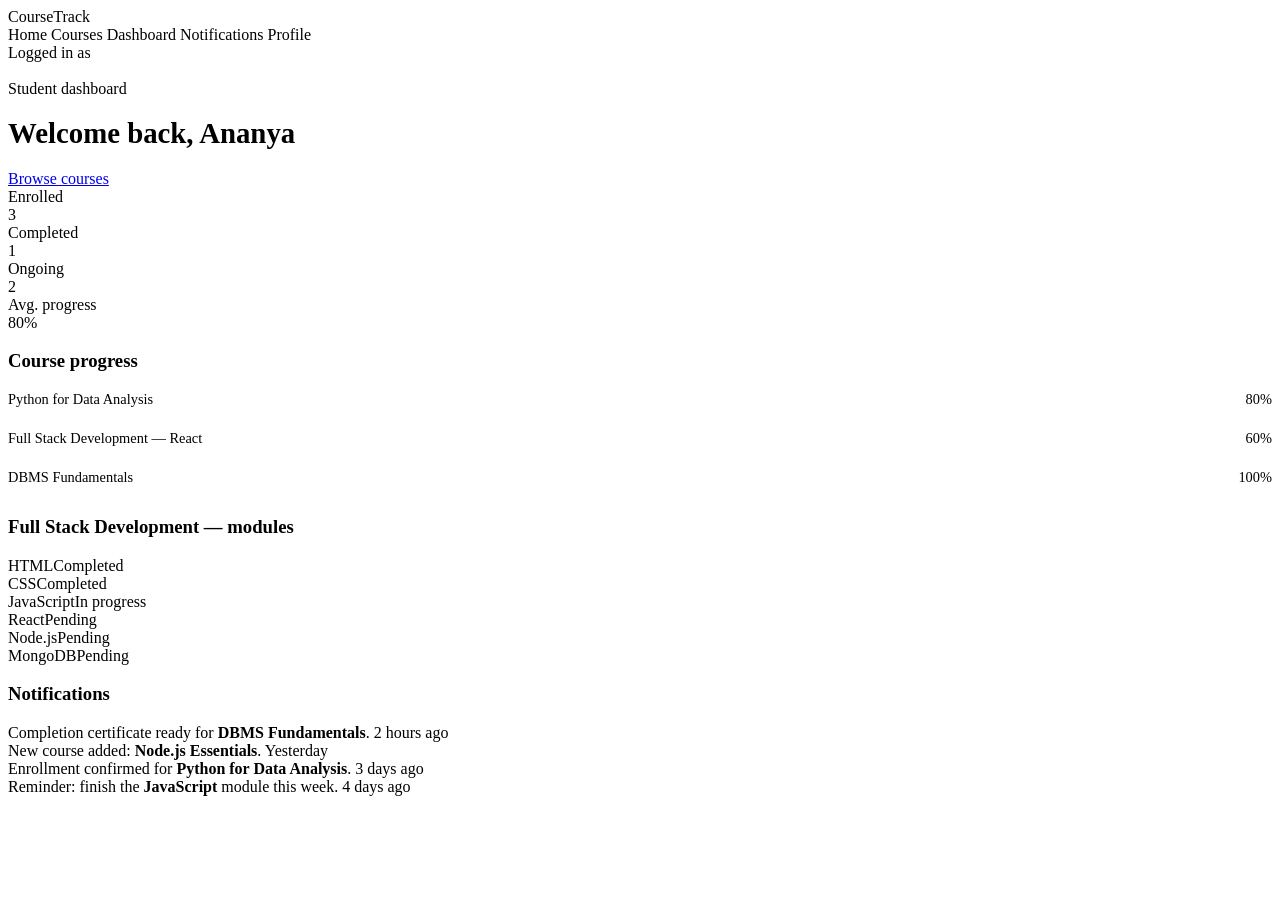
==== dashboard.html @ 97747bc8 "Add files via upload" ====
<!DOCTYPE html>
<html lang="en">
<head>
<meta charset="UTF-8">
<meta name="viewport" content="width=device-width, initial-scale=1.0">
<title>Dashboard — CourseTrack</title>
<link rel="stylesheet" href="css/style.css">
</head>
<body>

  <div class="shell">

    <aside class="sidenav">
      <div class="brand">Course<span>Track</span></div>
      <nav class="spine">
        <a class="done">Home</a>
        <a class="done">Courses</a>
        <a class="active">Dashboard</a>
        <a>Notifications</a>
        <a>Profile</a>
      </nav>
      <div class="side-foot">Logged in as<br><strong style="color:#fff;">Ananya Rao</strong></div>
    </aside>

    <main>
      <div class="dash-head">
        <div>
          <div class="eyebrow">Student dashboard</div>
          <h1 style="font-size:1.8rem;">Welcome back, Ananya</h1>
        </div>
        <a href="index.html" class="btn btn-amber">Browse courses</a>
      </div>

      <div class="stat-row">
        <div class="stat">
          <div class="label">Enrolled</div>
          <div class="value">3</div>
        </div>
        <div class="stat">
          <div class="label">Completed</div>
          <div class="value amber">1</div>
        </div>
        <div class="stat">
          <div class="label">Ongoing</div>
          <div class="value teal">2</div>
        </div>
        <div class="stat">
          <div class="label">Avg. progress</div>
          <div class="value">80%</div>
        </div>
      </div>

      <div class="dash-grid">

        <div class="panel">
          <h3>Course progress</h3>

          <div style="margin-bottom:22px;">
            <div style="display:flex; justify-content:space-between; font-size:.9rem;">
              <span>Python for Data Analysis</span><span class="mono">80%</span>
            </div>
            <div class="progress-track"><div class="progress-fill amber" style="width:80%;"></div></div>
          </div>

          <div style="margin-bottom:22px;">
            <div style="display:flex; justify-content:space-between; font-size:.9rem;">
              <span>Full Stack Development — React</span><span class="mono">60%</span>
            </div>
            <div class="progress-track"><div class="progress-fill" style="width:60%;"></div></div>
          </div>

          <div style="margin-bottom:10px;">
            <div style="display:flex; justify-content:space-between; font-size:.9rem;">
              <span>DBMS Fundamentals</span><span class="mono">100%</span>
            </div>
            <div class="progress-track"><div class="progress-fill amber" style="width:100%;"></div></div>
          </div>

          <h3 style="margin-top:30px;">Full Stack Development — modules</h3>
          <div class="module-row"><span class="m-dot done"></span><span class="m-name">HTML</span><span class="m-pct">Completed</span></div>
          <div class="module-row"><span class="m-dot done"></span><span class="m-name">CSS</span><span class="m-pct">Completed</span></div>
          <div class="module-row"><span class="m-dot active"></span><span class="m-name">JavaScript</span><span class="m-pct">In progress</span></div>
          <div class="module-row"><span class="m-dot"></span><span class="m-name">React</span><span class="m-pct">Pending</span></div>
          <div class="module-row"><span class="m-dot"></span><span class="m-name">Node.js</span><span class="m-pct">Pending</span></div>
          <div class="module-row"><span class="m-dot"></span><span class="m-name">MongoDB</span><span class="m-pct">Pending</span></div>
        </div>

        <div class="panel">
          <h3>Notifications</h3>
          <div class="notice-item">
            Completion certificate ready for <strong>DBMS Fundamentals</strong>.
            <span class="time">2 hours ago</span>
          </div>
          <div class="notice-item">
            New course added: <strong>Node.js Essentials</strong>.
            <span class="time">Yesterday</span>
          </div>
          <div class="notice-item">
            Enrollment confirmed for <strong>Python for Data Analysis</strong>.
            <span class="time">3 days ago</span>
          </div>
          <div class="notice-item">
            Reminder: finish the <strong>JavaScript</strong> module this week.
            <span class="time">4 days ago</span>
          </div>
        </div>

      </div>
    </main>

  </div>

</body>
</html>
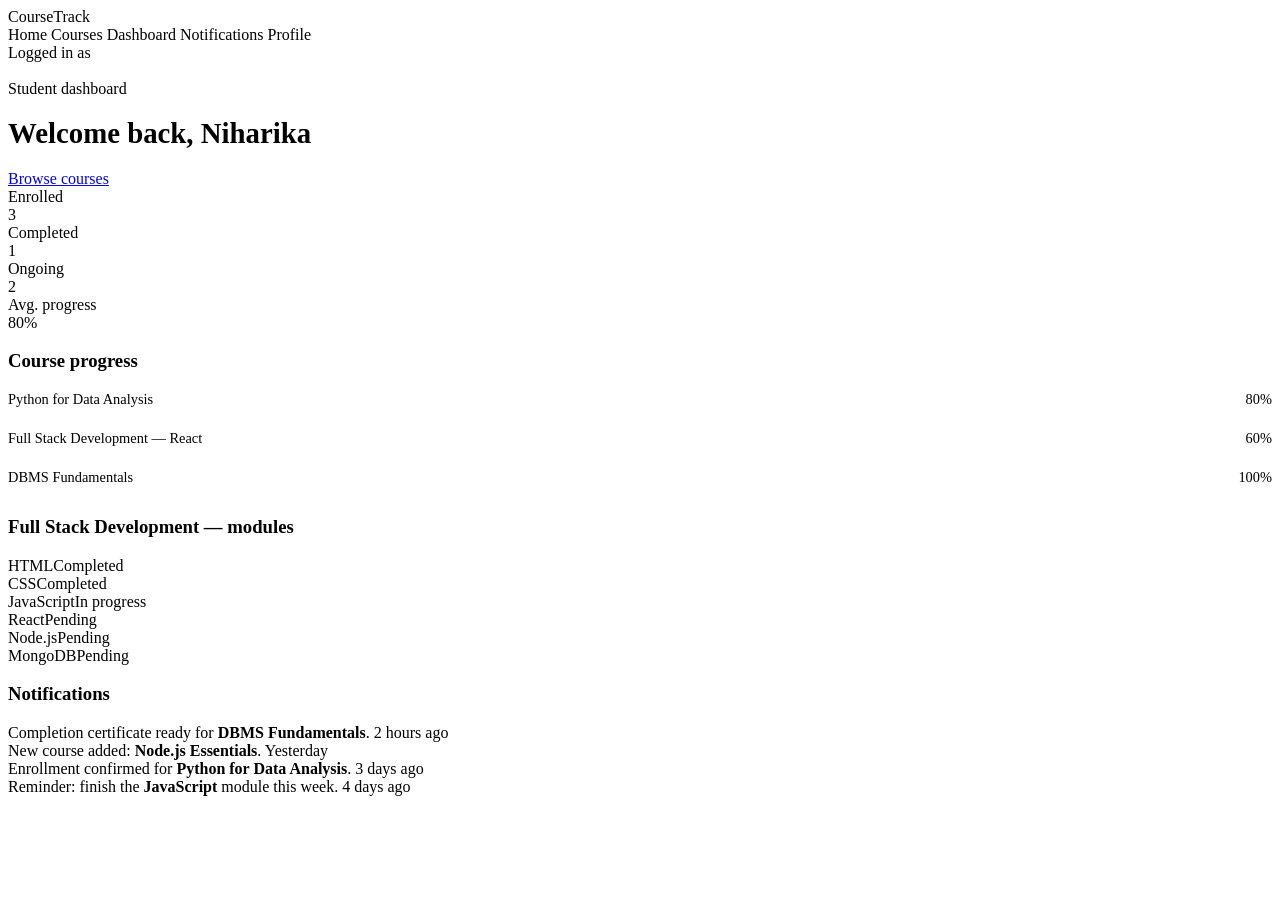
==== commit fc2f96eb: "Update dashboard.html" ====
--- a/dashboard.html
+++ b/dashboard.html
@@ -19,14 +19,14 @@
         <a>Notifications</a>
         <a>Profile</a>
       </nav>
-      <div class="side-foot">Logged in as<br><strong style="color:#fff;">Ananya Rao</strong></div>
+      <div class="side-foot">Logged in as<br><strong style="color:#fff;">Sai Niharika</strong></div>
     </aside>
 
     <main>
       <div class="dash-head">
         <div>
           <div class="eyebrow">Student dashboard</div>
-          <h1 style="font-size:1.8rem;">Welcome back, Ananya</h1>
+          <h1 style="font-size:1.8rem;">Welcome back, Niharika</h1>
         </div>
         <a href="index.html" class="btn btn-amber">Browse courses</a>
       </div>
